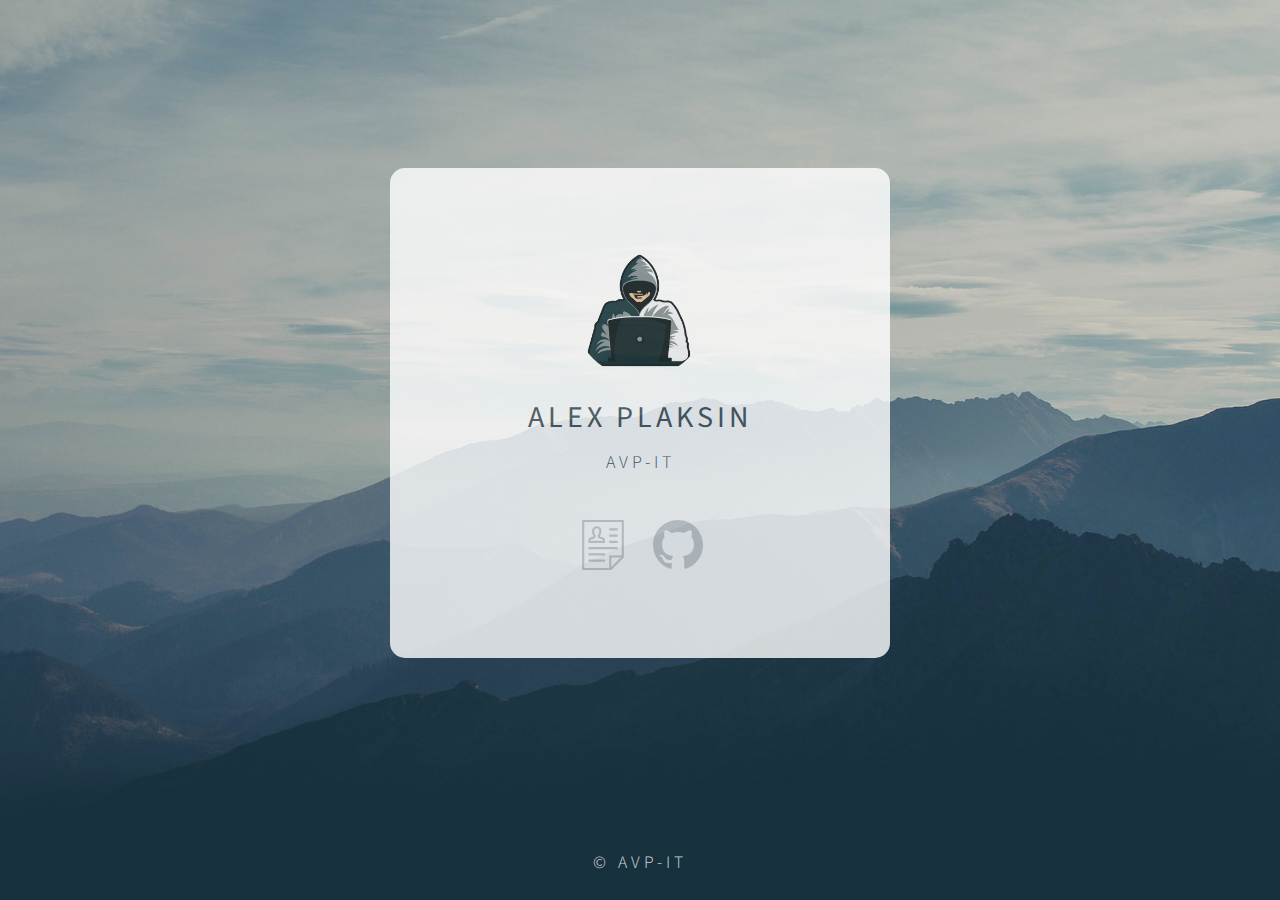
==== index.html @ d967fb35 "Update index.html" ====
<!DOCTYPE html>
<html lang="ru">
<head>
    <meta charset="UTF-8">
    <meta name="viewport" content="width=device-width, initial-scale=1.0">
    <meta http-equiv="X-UA-Compatible" content="ie=edge">
    <title>AVP-IT</title>

    <link rel="icon" href="assests/img/favicon.ico" type="image/x-icon">
    <link rel="stylesheet" href="assets/css/main.css">
    <link href="https://fonts.googleapis.com/css?family=Source+Sans+Pro:200,300,400" rel="stylesheet">

    <style>
        .links {            
            display: flex;
            justify-content: center; /* Центрируем содержимое */
            gap: 10px; /* Отступ между иконками */
        }

        .links a {
            position: relative; /* Для позиционирования подсказки */
            text-decoration: none;
            color: inherit; /* Унаследовать цвет текста от родителя */
        }

        .tooltip {
            visibility: hidden; /* Скрыть по умолчанию */
            width: 125px; /* Ширина подсказки */
            background-color: #333; /* Цвет фона */
            color: #fff; /* Цвет текста */
            text-align: center; /* Центрирование текста */
            border-radius: 5px; /* Скругленные углы */
            padding: 5px; /* Отступы вокруг текста */
            position: absolute; /* Абсолютное позиционирование */
            z-index: 1; /* Поверх других элементов */
            bottom: 125%; /* Позиция над элементом */
            left: 50%; /* Центрирование относительно элемента */
            transform: translateX(-50%); /* Центрирование */
            opacity: 0; /* Скрыть по умолчанию */
            transition: opacity 0.5s; /* Анимация появления */
        }

        .links a:hover .tooltip {
            visibility: visible; /* Сделать видимой при наведении */
            opacity: 1; /* Показать */
        }
    </style>
</head>
<body>
    <div class="main">
        <section class="photo">
            <img src="assets/img/person.png" alt="Photo">
        </section>
        <section class="info">
            <h1 class="name">Alex Plaksin</h1>
            <h2>AVP-IT</h2>
        </section>
        <section class="links">
            <a href="https://hh.ru/resume/f8c62f72ff018a5b910039ed1f5a4a754a6967">
                <svg xmlns="http://www.w3.org/2000/svg" width="24" height="24" viewBox="0 0 24 24">
                    <path d="M22 0h-20v24h14l6-6v-18zm-7 23h-12v-22h18v16h-6v6zm1-5h4.586l-4.586 4.586v-4.586zm-3 1h-8v1h8v-1zm0-3h-8v1h8v-1zm6-2v-1h-14v1h14zm0-4h-4v1h4v-1zm-6.006 1h-7.991l-.003-.789c-.003-.72-.006-1.615 1.314-1.92 1.483-.341 1.236-.418 1.158-.563-1.078-1.988-.71-3.173-.395-3.703.388-.651 1.089-1.025 1.923-1.025.827 0 1.523.368 1.91 1.011.545.904.409 2.222-.379 3.713-.105.196-.195.255 1.119.559 1.355.312 1.352 1.212 1.35 1.936l-.006.781zm-6.994-1h6c-.007-.547-.07-.626-.54-.734-.855-.198-1.629-.376-1.901-.972-.142-.311-.113-.66.087-1.039.61-1.151.758-2.146.407-2.729-.276-.458-.778-.526-1.053-.526-.48 0-.857.19-1.063.537-.352.59-.201 1.58.414 2.714.204.377.236.727.095 1.039-.269.598-1.036.774-1.847.962-.525.121-.593.202-.599.748zm13-2v-1h-4v1h4zm0-4h-4v1h4v-1z"/>
                </svg>
                <span class="tooltip">Резюме на HeadHunter</span>
            </a>
            <a href="https://github.com/avp-it">
                <svg xmlns="http://www.w3.org/2000/svg" width="24" height="24" viewBox="0 0 24 24">
                    <path d="M12 0c-6.626 0-12 5.373-12 12 0 5.302 3.438 9.8 8.207 11.387.599.111.793-.261.793-.577v-2.234c-3.338.726-4.033-1.416-4.033-1.416-.546-1.387-1.333-1.756-1.333-1.756-1.089-.745.083-.729.083-.729 1.205.084 1.839 1.237 1.839 1.237 1.07 1.834 2.807 1.304 3.492.997.107-.775.418-1.305.762-1.604-2.665-.305-5.467-1.334-5.467-5.931 0-1.311.469-2.381 1.236-3.221-.124-.303-.535-1.524.117-3.176 0 0 1.008-.322 3.301 1.23.957-.266 1.983-.399 3.003-.404 1.02.005 2.047.138 3.006.404 2.291-1.552 3.297-1.23 3.297-1.23.653 1.653.242 2.874.118 3.176.77.84 1.235 1.911 1.235 3.221 0 4.609-2.807 5.624-5.479 5.921.43.372.823 1.102.823 2.222v3.293c0 .319.192.694.801.576 4.765-1.589 8.199-6.086 8.199-11.386 0-6.627-5.373-12-12-12z"/>
                </svg>
                <span class="tooltip">Профиль на GitHub</span>
            </a>
        </section>
    </div>

    <footer>
        &copy; AVP-IT
    </footer>
</body>
</html>
---- assets/css/main.css ----
* {
    margin: 0;
    padding: 0;
}
body {
    font-family: "Source Sans Pro", 'Lucida Sans', 'Lucida Sans Regular', 'Lucida Grande', 'Lucida Sans Unicode', Geneva, Verdana, sans-serif;
    text-transform: uppercase;
    font-weight: 300;
    letter-spacing: 4px;
    text-align: center;
    color: #414f57;
    background-image: linear-gradient(rgba(0,0,0,0.1),rgba(0,0,0,0.1)),url(../img/bg.jpg);
    background-repeat: no-repeat;
    background-size: cover;
	opacity: 0.8;
    min-height: 100vh;
	
}
footer {
    width: 100%;
    display: block;
    text-align: center;
    font-size: 17.5px;
    color: white;
    line-height: 75px;
    position: absolute;
    bottom: 0;
}
div.main {
    width: 500px;
    background-color: white;
    border-radius: 15px;
    text-align: center;
    box-sizing: border-box;
    padding: 75px 25px;
    display: inline-block;
    height: 490px;
    margin-top: calc(((100vh - 565px) / 2));
}
div.main section.photo {
    height: 125px;
}
div.main section.photo img {
    height: 135px;
    border-radius: 50%;
	-webkit-animation-duration: 5s; 
    animation-duration: 5s; 
    -webkit-animation-fill-mode: both; 
    animation-fill-mode: both; 
    -webkit-animation-name: fadeIn; 
    animation-name: fadeIn;
} 
@-webkit-keyframes fadeIn { 
0% {opacity: 0;} 
100% {opacity: 1;} 
} 
@keyframes fadeIn { 
0% {opacity: 0;} 
100% {opacity: 1;} 
}

div.main section.info {
    height: 115px;
}
div.main section.info h1 {
    font-size: 30px;
    font-weight: 400;
    line-height: 50px;
    padding-top: 25px;
    padding-bottom: 5px;
	position: relative;
	animation: showTop 1.5s;
	z-index: 1;
}

@keyframes showTop {
from {top:-200%;}
to {top:0;}
}

div.main section.info h2 {
    font-size: 18px;
    font-weight: 300;
    line-height: 30px;
	padding-bottom: 45px;
	position: relative;
	animation: showBottom 1.5s;
	z-index: 1;
}

@keyframes showBottom {
from {bottom:-200%;}
to {bottom:0;}
}

div.main section.links {
    height: 100px;
    padding-top: 37.5px;
    padding-bottom: 12.5px;
    box-sizing: border-box;
}
div.main section.links a {
    height: 50px;
    text-decoration: none;
    display: inline-block;
    margin: 0 7.5px;
}
div.main section.links a svg {
    height: 50px;
    width: auto;
}
div.main section.links a svg path {
    fill: #c8cccf;
    transition: fill 0.25s ease;
}
div.main section.links a:hover svg path {
    fill: #414f57;
}

@media only screen and (max-width: 444.44px) {
    div.main {
        width: 90%;
    }
}
@media only screen and (max-height: 653.88px) and (max-width: 444.44px) {
    div.main {
        margin: 5vw 0;
        margin-bottom: 0;
    }
    footer {
        position: relative;
    }
}
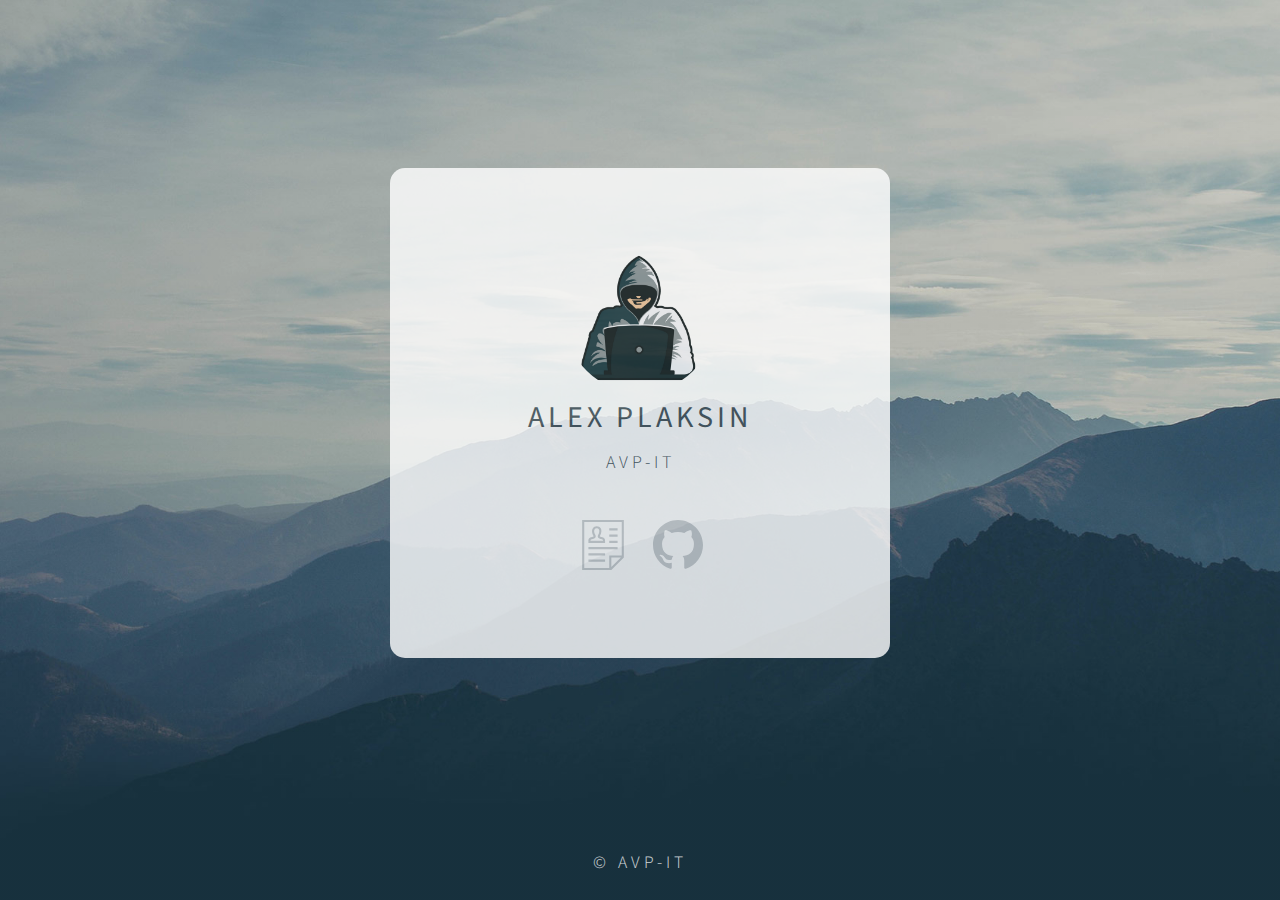
==== commit 6a6c1615: "mode index and css" ====
--- a/index.html
+++ b/index.html
@@ -6,7 +6,7 @@
     <meta http-equiv="X-UA-Compatible" content="ie=edge">
     <title>AVP-IT</title>
 
-    <link rel="icon" href="assests/img/favicon.ico" type="image/x-icon">
+    <link rel=”icon” href=”favicon.ico” type=”image/x-icon”>
     <link rel="stylesheet" href="assets/css/main.css">
     <link href="https://fonts.googleapis.com/css?family=Source+Sans+Pro:200,300,400" rel="stylesheet">
 
@@ -25,15 +25,15 @@
 
         .tooltip {
             visibility: hidden; /* Скрыть по умолчанию */
-            width: 125px; /* Ширина подсказки */
+            width: 155px; /* Ширина подсказки */
             background-color: #333; /* Цвет фона */
             color: #fff; /* Цвет текста */
             text-align: center; /* Центрирование текста */
-            border-radius: 5px; /* Скругленные углы */
-            padding: 5px; /* Отступы вокруг текста */
+            border-radius: 10px; /* Скругленные углы */
+            padding: 10px; /* Отступы вокруг текста */
             position: absolute; /* Абсолютное позиционирование */
             z-index: 1; /* Поверх других элементов */
-            bottom: 125%; /* Позиция над элементом */
+            bottom: -110%; /* Позиция над элементом */
             left: 50%; /* Центрирование относительно элемента */
             transform: translateX(-50%); /* Центрирование */
             opacity: 0; /* Скрыть по умолчанию */
@@ -60,13 +60,13 @@
                 <svg xmlns="http://www.w3.org/2000/svg" width="24" height="24" viewBox="0 0 24 24">
                     <path d="M22 0h-20v24h14l6-6v-18zm-7 23h-12v-22h18v16h-6v6zm1-5h4.586l-4.586 4.586v-4.586zm-3 1h-8v1h8v-1zm0-3h-8v1h8v-1zm6-2v-1h-14v1h14zm0-4h-4v1h4v-1zm-6.006 1h-7.991l-.003-.789c-.003-.72-.006-1.615 1.314-1.92 1.483-.341 1.236-.418 1.158-.563-1.078-1.988-.71-3.173-.395-3.703.388-.651 1.089-1.025 1.923-1.025.827 0 1.523.368 1.91 1.011.545.904.409 2.222-.379 3.713-.105.196-.195.255 1.119.559 1.355.312 1.352 1.212 1.35 1.936l-.006.781zm-6.994-1h6c-.007-.547-.07-.626-.54-.734-.855-.198-1.629-.376-1.901-.972-.142-.311-.113-.66.087-1.039.61-1.151.758-2.146.407-2.729-.276-.458-.778-.526-1.053-.526-.48 0-.857.19-1.063.537-.352.59-.201 1.58.414 2.714.204.377.236.727.095 1.039-.269.598-1.036.774-1.847.962-.525.121-.593.202-.599.748zm13-2v-1h-4v1h4zm0-4h-4v1h4v-1z"/>
                 </svg>
-                <span class="tooltip">Резюме на HeadHunter</span>
+                <span class="tooltip">Resume</span>
             </a>
             <a href="https://github.com/avp-it">
                 <svg xmlns="http://www.w3.org/2000/svg" width="24" height="24" viewBox="0 0 24 24">
                     <path d="M12 0c-6.626 0-12 5.373-12 12 0 5.302 3.438 9.8 8.207 11.387.599.111.793-.261.793-.577v-2.234c-3.338.726-4.033-1.416-4.033-1.416-.546-1.387-1.333-1.756-1.333-1.756-1.089-.745.083-.729.083-.729 1.205.084 1.839 1.237 1.839 1.237 1.07 1.834 2.807 1.304 3.492.997.107-.775.418-1.305.762-1.604-2.665-.305-5.467-1.334-5.467-5.931 0-1.311.469-2.381 1.236-3.221-.124-.303-.535-1.524.117-3.176 0 0 1.008-.322 3.301 1.23.957-.266 1.983-.399 3.003-.404 1.02.005 2.047.138 3.006.404 2.291-1.552 3.297-1.23 3.297-1.23.653 1.653.242 2.874.118 3.176.77.84 1.235 1.911 1.235 3.221 0 4.609-2.807 5.624-5.479 5.921.43.372.823 1.102.823 2.222v3.293c0 .319.192.694.801.576 4.765-1.589 8.199-6.086 8.199-11.386 0-6.627-5.373-12-12-12z"/>
                 </svg>
-                <span class="tooltip">Профиль на GitHub</span>
+                <span class="tooltip">GH Profile</span>
             </a>
         </section>
     </div>
--- a/assets/css/main.css
+++ b/assets/css/main.css
@@ -41,7 +41,7 @@
     height: 125px;
 }
 div.main section.photo img {
-    height: 135px;
+    height: 150px;
     border-radius: 50%;
 	-webkit-animation-duration: 5s; 
     animation-duration: 5s; 
